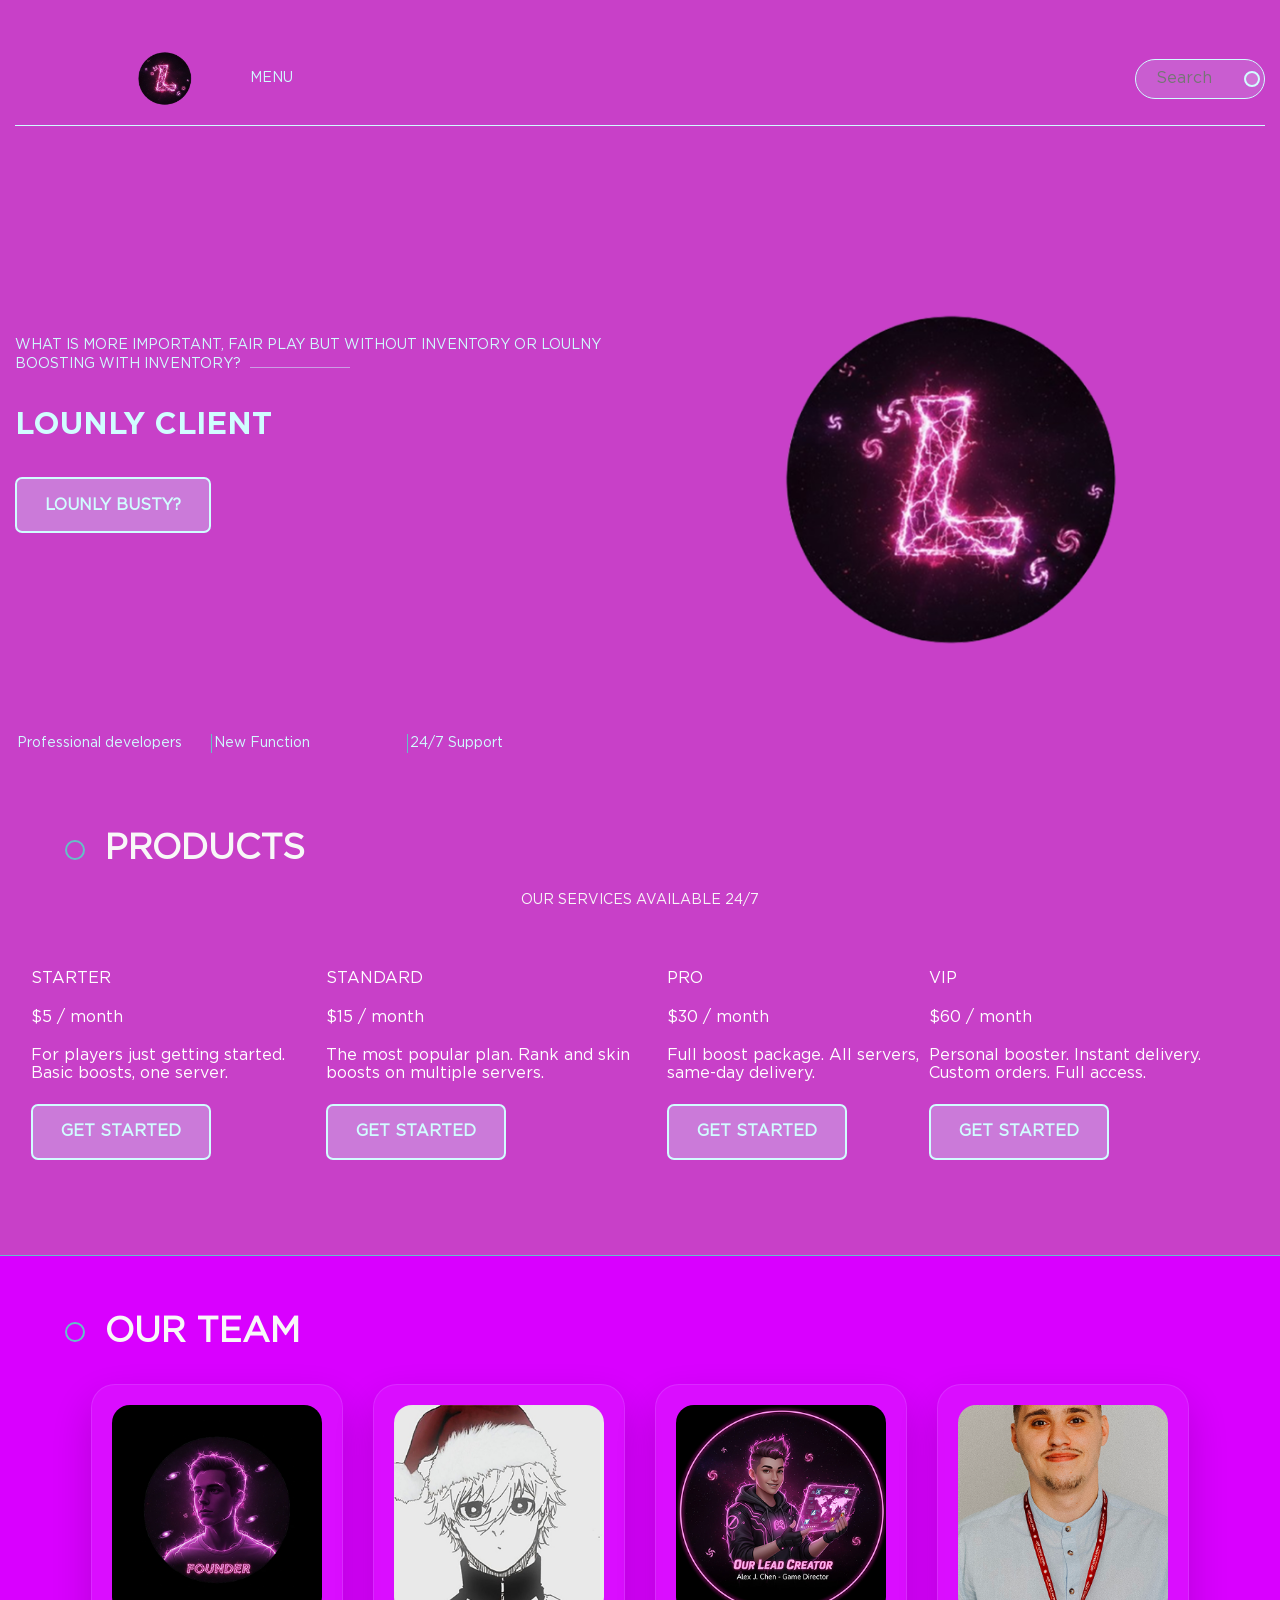
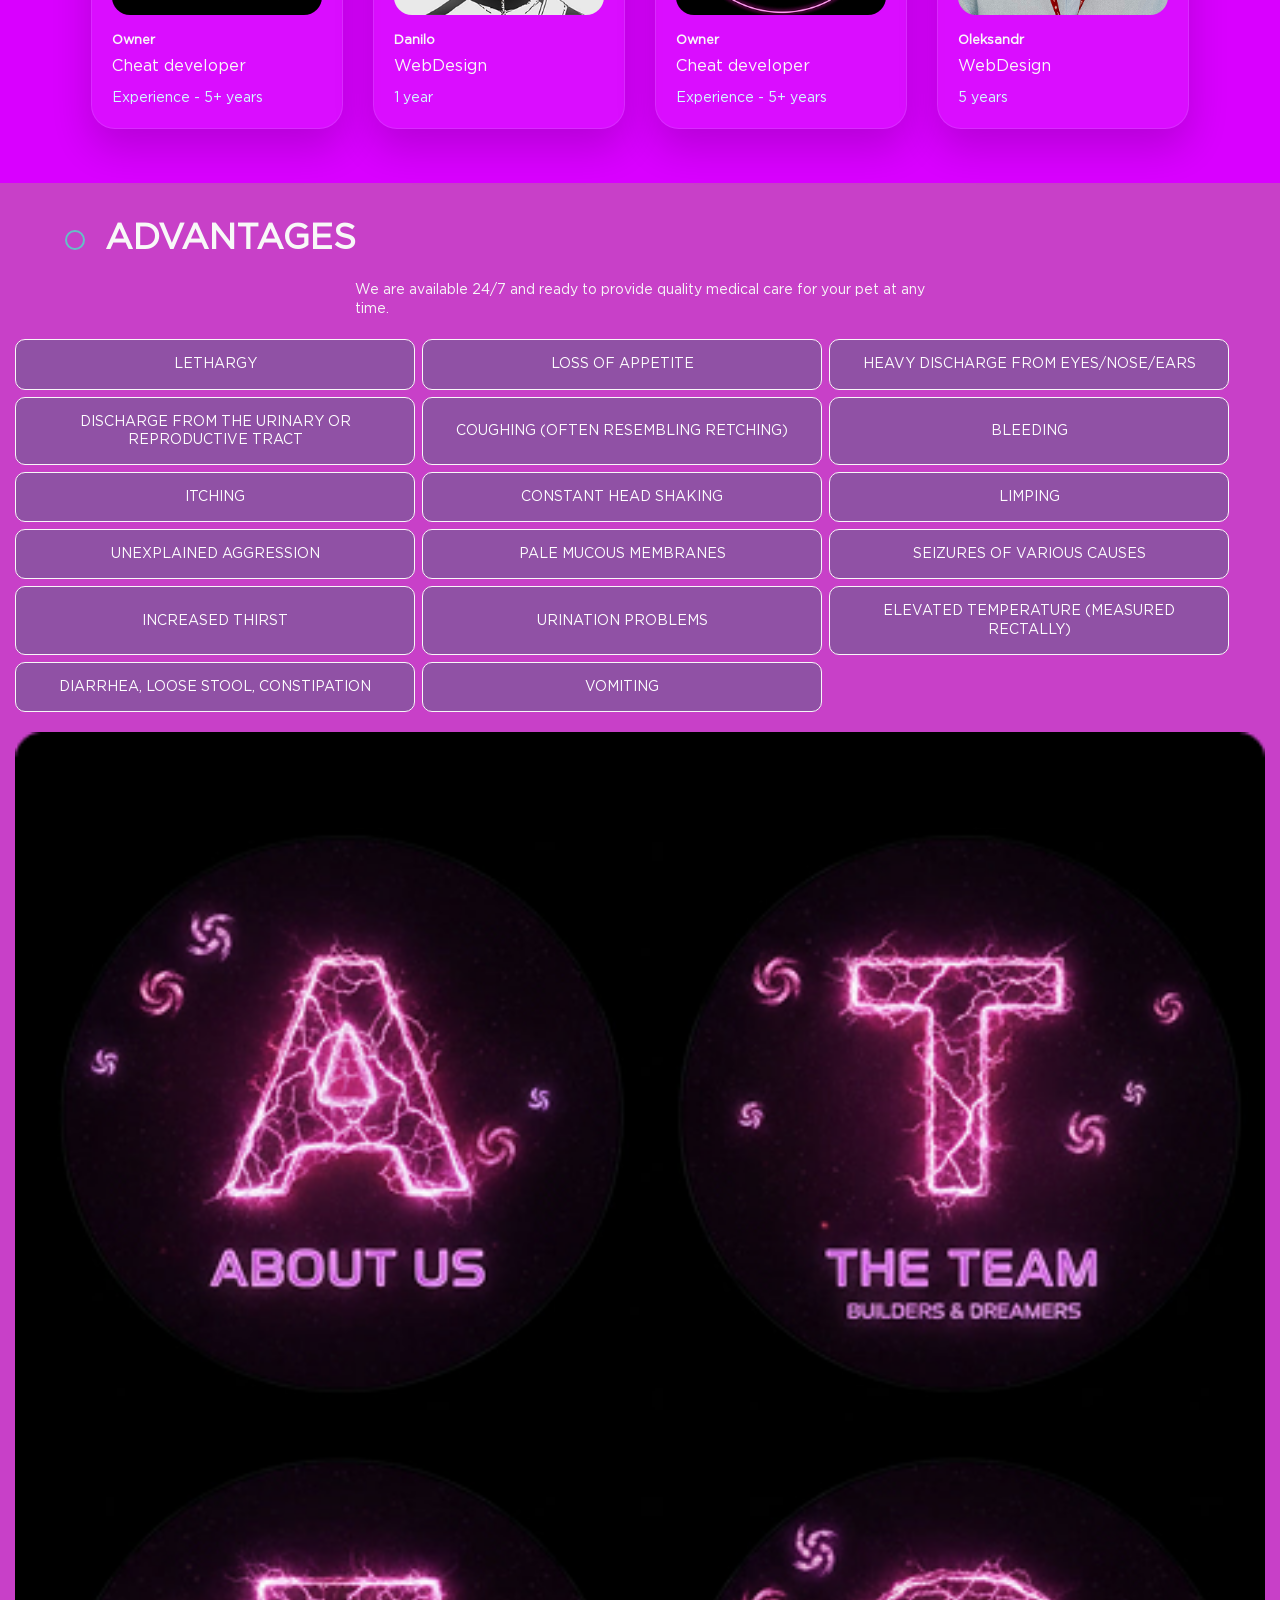
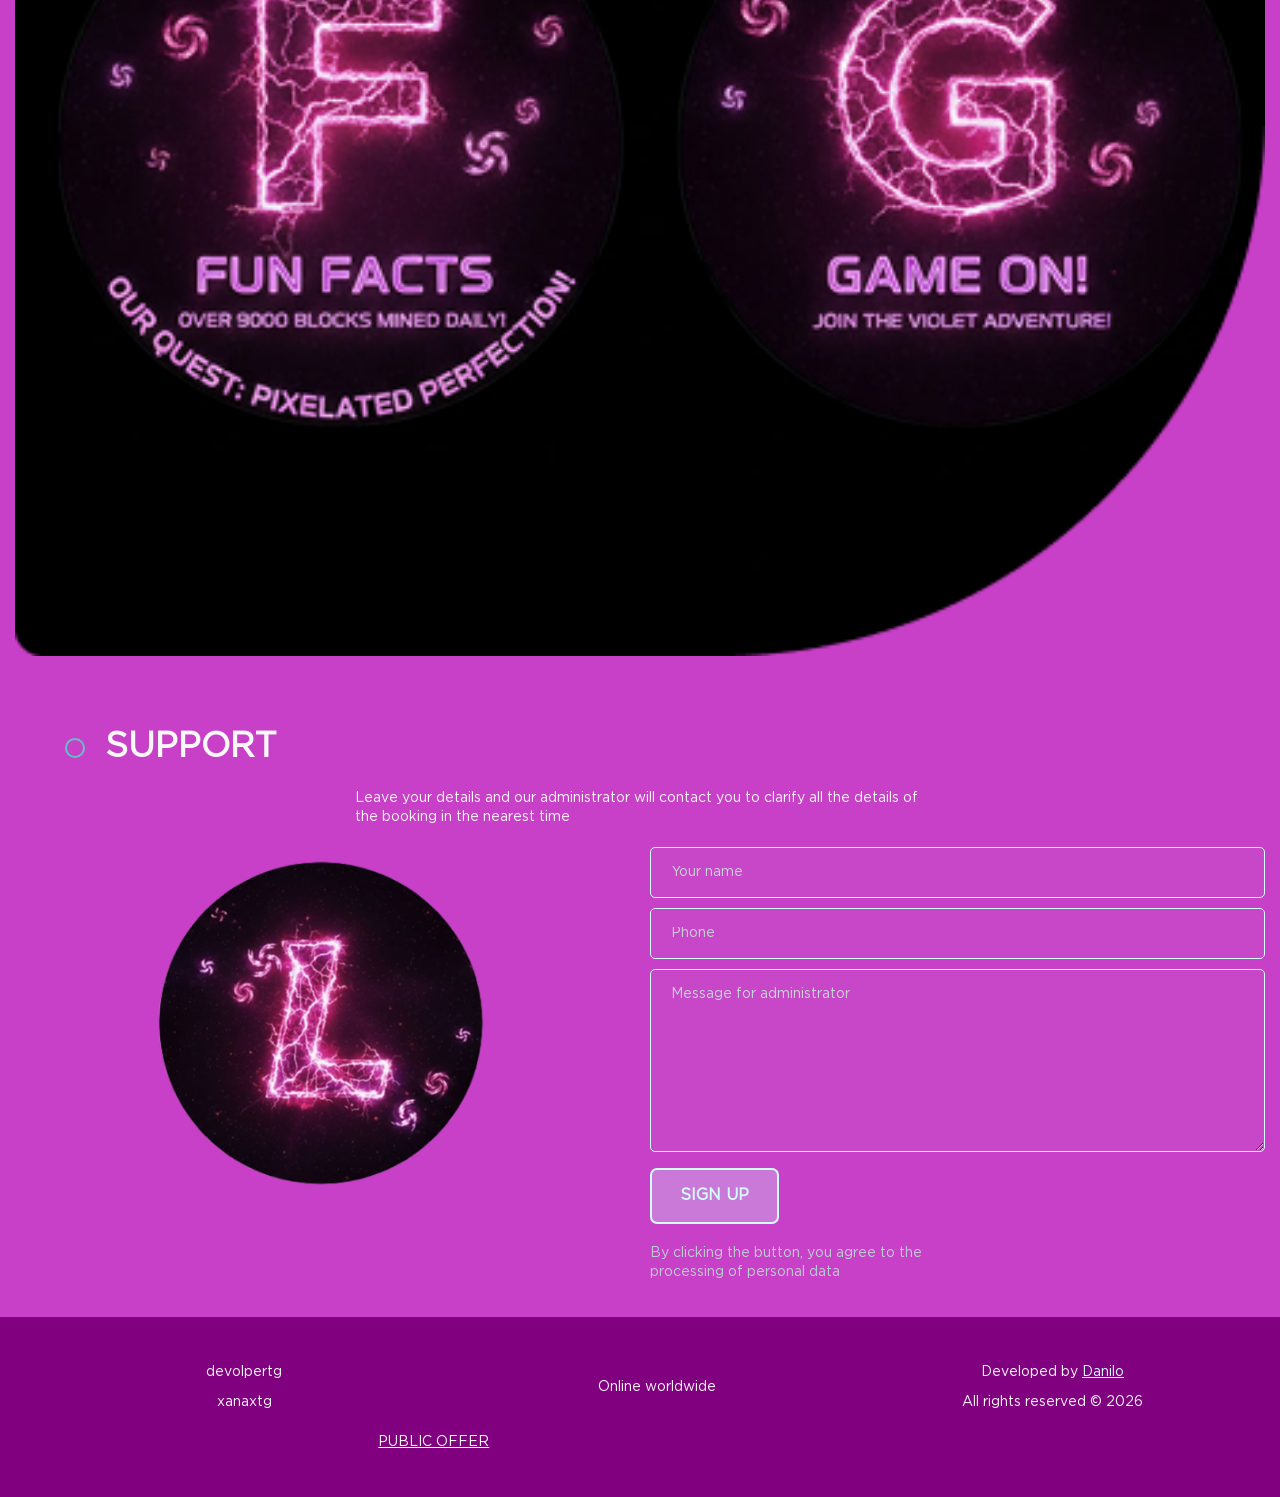
==== index.html @ d9967372 "fix: update navigation links to point to the correct sections on the homepage" ====
<!DOCTYPE html>
<html lang="en">
  <head>
    <meta charset="UTF-8" />
    <meta name="viewport" content="width=device-width, initial-scale=1.0" />
    <meta name="description" content="When your pet's health matters more than anything else" />
    <meta name="keywords" content="" />
    <link rel="shortcut icon" href="img/favicons/favicon.svg" type="image/svg+xml" />
    <link rel="shortcut icon" href="img/favicons/favicon.webp" type="image/webp" />
    <link rel="shortcut icon" href="img/favicons/favicon.png" type="image/x-icon" />
    <link rel="stylesheet" href="css/libs.min.css" />
    <link rel="stylesheet" href="css/style.css" />
    <link rel="stylesheet" type="text/css" href="//cdn.jsdelivr.net/npm/slick-carousel@1.8.1/slick/slick.css" />
    <title>VoLYAVET Veterinary Clinic</title>
    <link rel="stylesheet" href="css/clear.css" />
  </head>

  <body id="body">
    <main class="main">
      <section class="mainSection">
        <header class="header">
          <div class="header__row">
            <div class="header__col">
              <img src="img/logo.png" alt="" class="header__logo" />
              <div class="dropdown">
                <button class="dropbtn">
                  Menu
                  <img src="img/dropdown.svg" alt="" class="dropbtn-icon" />
                </button>
                <div class="dropdown-content">
                  <a href="index.html#products">Products</a>
                  <a href="about.html">About Us</a>
                 
                  <a href="index.html#team">Our Team</a>
                  <a href="index.html#feedback">Reviews</a>
                 
                </div>
              </div>
            </div>
            <div class="header__col">
              <nav class="nav">
                <a href="index.html#products" class="navLink">Products</a
                ><a href="about.html" class="navLink">About Us</a
                ><a href="index.html#team" class="navLink">Our Team</a
                ><a href="index.html#feedback" class="navLink">Reviews</a
                >
              </nav>
            </div>
            <div class="header__col">
              <div class="header__search">
                <input type="text" class="header__input" placeholder="Search" />
                <img src="img/search.svg" alt="" class="header__searchIcon" />
              </div>
            </div>
          </div>
        </header>

        <div class="mainSection__lineBlock mainSection__lineBlock-mobile">
          <img src="img/telegram.svg" alt="" class="icon" />
          <img src="img/viber.svg" alt="" class="icon" />
        </div>
        <div class="container mainSection__container">
          <div class="mainSection__lineBlock mainSection__lineBlock-desctop">
            <img src="img/telegram.svg" alt="" class="icon" />
            <img src="img/viber.svg" alt="" class="icon" />
          </div>
          <div class="mainSection__left">
            <p class="text text-xs">
             What is more important, fair play but without inventory or Loulny boosting with inventory?
              <img src="img/mainLineForText.png" alt="" class="mainLineForText" />
            </p>
            <h2 class="title title-xl">
             Lounly Client  
            </h2>
            <button class="button" onclick="window.location.href='#feedback'">Lounly Busty?</button>
            <div class="textGroup">
              <div class="text"> Professional developers</div>
              <div class="text">New Function</div>
              <div class="text">24/7 Support</div>
            </div>
          </div>
          <div class="mainSection__right">
             <img src="img/gemini-2.5-flash-image_зроби_лучшу_картинку-0 1.png" alt="" class="image image-bl mainSection__img" />
            <img src="img/gemini-2.5-flash-image_зроби_лучшу_картинку-0 1.png" alt="" class="image image-bl mainSection__imgTablet" />
            <img src="img/gemini-2.5-flash-image_зроби_лучшу_картинку-0 1.png" alt="" class="image image-bl mainSection__imgMobile" />
          </div>
        </div>
      </section>

      <section class="servicesSection" id="products">
        <div class="container">
          <h3 class="title title-withDot">Products</h3>
          <p class="text">
            OUR SERVICES AVAILABLE 24/7
          </p>

          <div class="servicesSection__cards">

            <div class="servicesSection__card">
              <p class="servicesSection__cardBadge">STARTER</p>
              <p class="servicesSection__cardPrice">$5 <span>/ month</span></p>
              <p class="servicesSection__cardDesc">For players just getting started. Basic boosts, one server.</p>
            
              <a href="#feedback" class="button">Get Started</a>
            </div>

            <div class="servicesSection__card">
              <p class="servicesSection__cardBadge">STANDARD</p>
              <p class="servicesSection__cardPrice">$15 <span>/ month</span></p>
              <p class="servicesSection__cardDesc">The most popular plan. Rank and skin boosts on multiple servers.</p>
          
              <a href="#feedback" class="button">Get Started</a>
            </div>

            <div class="servicesSection__card">
              <p class="servicesSection__cardBadge">PRO</p>
              <p class="servicesSection__cardPrice">$30 <span>/ month</span></p>
              <p class="servicesSection__cardDesc">Full boost package. All servers, same-day delivery.</p>
           
              <a href="#feedback" class="button">Get Started</a>
            </div>

            <div class="servicesSection__card">
              <p class="servicesSection__cardBadge">VIP</p>
              <p class="servicesSection__cardPrice">$60 <span>/ month</span></p>
              <p class="servicesSection__cardDesc">Personal booster. Instant delivery. Custom orders. Full access.</p>
             
              <a href="#feedback" class="button">Get Started</a>
            </div>

          </div>

        </div>
      </section>

      <section class="teamSection" id="team">
        <div class="container">
          <h3 class="title title-withDot">Our Team</h3>
          <div class="team-container"></div>
        </div>
      </section>

      <section class="whenSection">
        <div class="container">
          <h3 class="title title-withDot">Advantages</h3>
          <p class="text">
            We are available 24/7 and ready to provide quality medical care
            for your pet at any time.
          </p>
          <div class="whenSection__row">
            <div class="whenSection__left">
              <img src="img/adv.png" alt="" class="image image-br " />
            </div>
            <div class="whenSection__right">
              <div class="whenSection__item">Lethargy</div>
              <div class="whenSection__item">Loss of appetite</div>
              <div class="whenSection__item">Heavy discharge from eyes/nose/ears</div>
              <div class="whenSection__item">Discharge from the urinary or reproductive tract</div>
              <div class="whenSection__item">Coughing (often resembling retching)</div>
              <div class="whenSection__item">Bleeding</div>
              <div class="whenSection__item">Itching</div>
              <div class="whenSection__item">Constant head shaking</div>
              <div class="whenSection__item">Limping</div>
              <div class="whenSection__item">Unexplained aggression</div>
              <div class="whenSection__item">Pale mucous membranes</div>
              <div class="whenSection__item">Seizures of various causes</div>
              <div class="whenSection__item">Increased thirst</div>
              <div class="whenSection__item">Urination problems</div>
              <div class="whenSection__item">Elevated temperature (measured rectally)</div>
              <div class="whenSection__item">Diarrhea, loose stool, constipation</div>
              <div class="whenSection__item">Vomiting</div>
              <button class="button whenSection__allButton">view all symptoms</button>
              <div class="fullWidth">
                <a href="index.html#feedback" class="button whenSection__linkButton">
                  Book an Appointment
                </a>
              </div>
            </div>
          </div>
        </div>
      </section>

    <section class="feedbacksection" id="feedback">
        <div class="container">
          <h3 class="title title-withDot">Support</h3>
          <p class="text feedbacksection__text">
            Leave your details and our administrator will contact you to
            clarify all the details of the booking in the nearest time
          </p>
          <div class="feedbacksection__row">
            <div class="feedbacksection__left">
              <img src="img/gemini-2.5-flash-image_зроби_лучшу_картинку-0 1.png" alt="" class="image image-br" />
            </div>
            <div class="feedbacksection__right">
              <form class="feedbacksection__form" action="#">
                <input type="text" class="input" placeholder="Your name" />
                <input type="tel" class="input" placeholder="Phone" />
                <textarea
                  name="message"
                  id=""
                  cols="25"
                  rows="8"
                  class="input"
                  placeholder="Message for administrator"
                ></textarea>
                <button class="button" type="submit">Sign up</button>
              </form>
              <div class="text">
                By clicking the button, you agree to the processing of personal data
              </div>
            </div>
          </div>
        </div>
      </section>
    </main>

  <footer class="footer">
      <div class="container">
        <div class="footer__row">
          <div class="footer__col">
            <a href="https://t.me/caylissyt" class="link footer__link">
              <img src="img/telIcon.svg" alt="" class="footer__icon" />
              devolpertg
            </a>
            <a href="https://t.me/danyazzzz0" class="link footer__link">
              <img src="img/mailIcon.svg" alt="" class="footer__icon" />
              xanaxtg
            </a>
          </div>
          <div class="footer__col">
            <a href="#" class="link footer__link">
              <img src="img/locationIcon.svg" alt="" class="footer__icon" />
              Online worldwide
            </a>
          </div>
          <div class="footer__col footer__colRights-desctop">
            <p class="text">Developed by <a href="#" class="footer__devLink">Danilo</a></p>
            <p class="text">All rights reserved © 2026</p>
          </div>
          <div class="footer__col footer__colOfferta">
            <a href="offerta.html" class="link">Public Offer</a>
          </div>
          <div class="footer__col footer__colArrow">
            <div class="footer__socLinks">
              <a href="#"><img src="img/telegram.svg" alt="" class="icon" /></a>
              <a href="#"><img src="img/viber.svg" alt="" class="icon" /></a>
            </div>
            <a href="#body" class="footer__arrowTop">
              <img src="img/arrowtop.svg" alt="" class="icon" />
            </a>
          </div>
          <div class="footer__col footer__colRights-mobile">
            <p class="text">Developed by <a href="#" class="footer__devLink">Danilo</a></p>
            <p class="text">All rights reserved © 2026</p>
          </div>
        </div>
      </div>
    </footer>

    <script src="js/libs.min.js"></script>
    <script
      src="https://code.jquery.com/jquery-3.6.0.min.js"
      integrity="sha256-/xUj+3OJU5yExlq6GSYGSHk7tPXikynS7ogEvDej/m4="
      crossorigin="anonymous"
    ></script>
    <script
      type="text/javascript"
      src="//cdn.jsdelivr.net/npm/slick-carousel@1.8.1/slick/slick.min.js"
    ></script>
    <script src="js/main.min.js"></script>
    <script src="js/teamRender.js"></script>
    <script src="js/feedbackSubmit.js"></script>

  </body>
</html>
---- css/clear.css ----
.mainSection__right {
    padding: 100px 0;
}

    .footer, .feedbacksection , .servicesSection, body, .teamSection{
            background: #c840c8;
    }
    .footer{ background: purple !important;}
    

    .teamSection{
        background: #D900FF;
    }
    .team-container{
        display: flex;
        flex-wrap: wrap;
        gap: 30px;
        justify-content: center;
    }

    .slider__item{
        display: flex;
        flex-direction: column;
        width: 22%;
        box-sizing: border-box;
    }

    .header__logo{
        width: 100px;
        margin-left: 100px;
    }

    .servicesSection__cards{
        padding: 40px 16px;
        display: flex;
    }

    .servicesSection__card{
        display: flex;
        flex-direction: column;
        gap: 20px;
        color: white;
    }
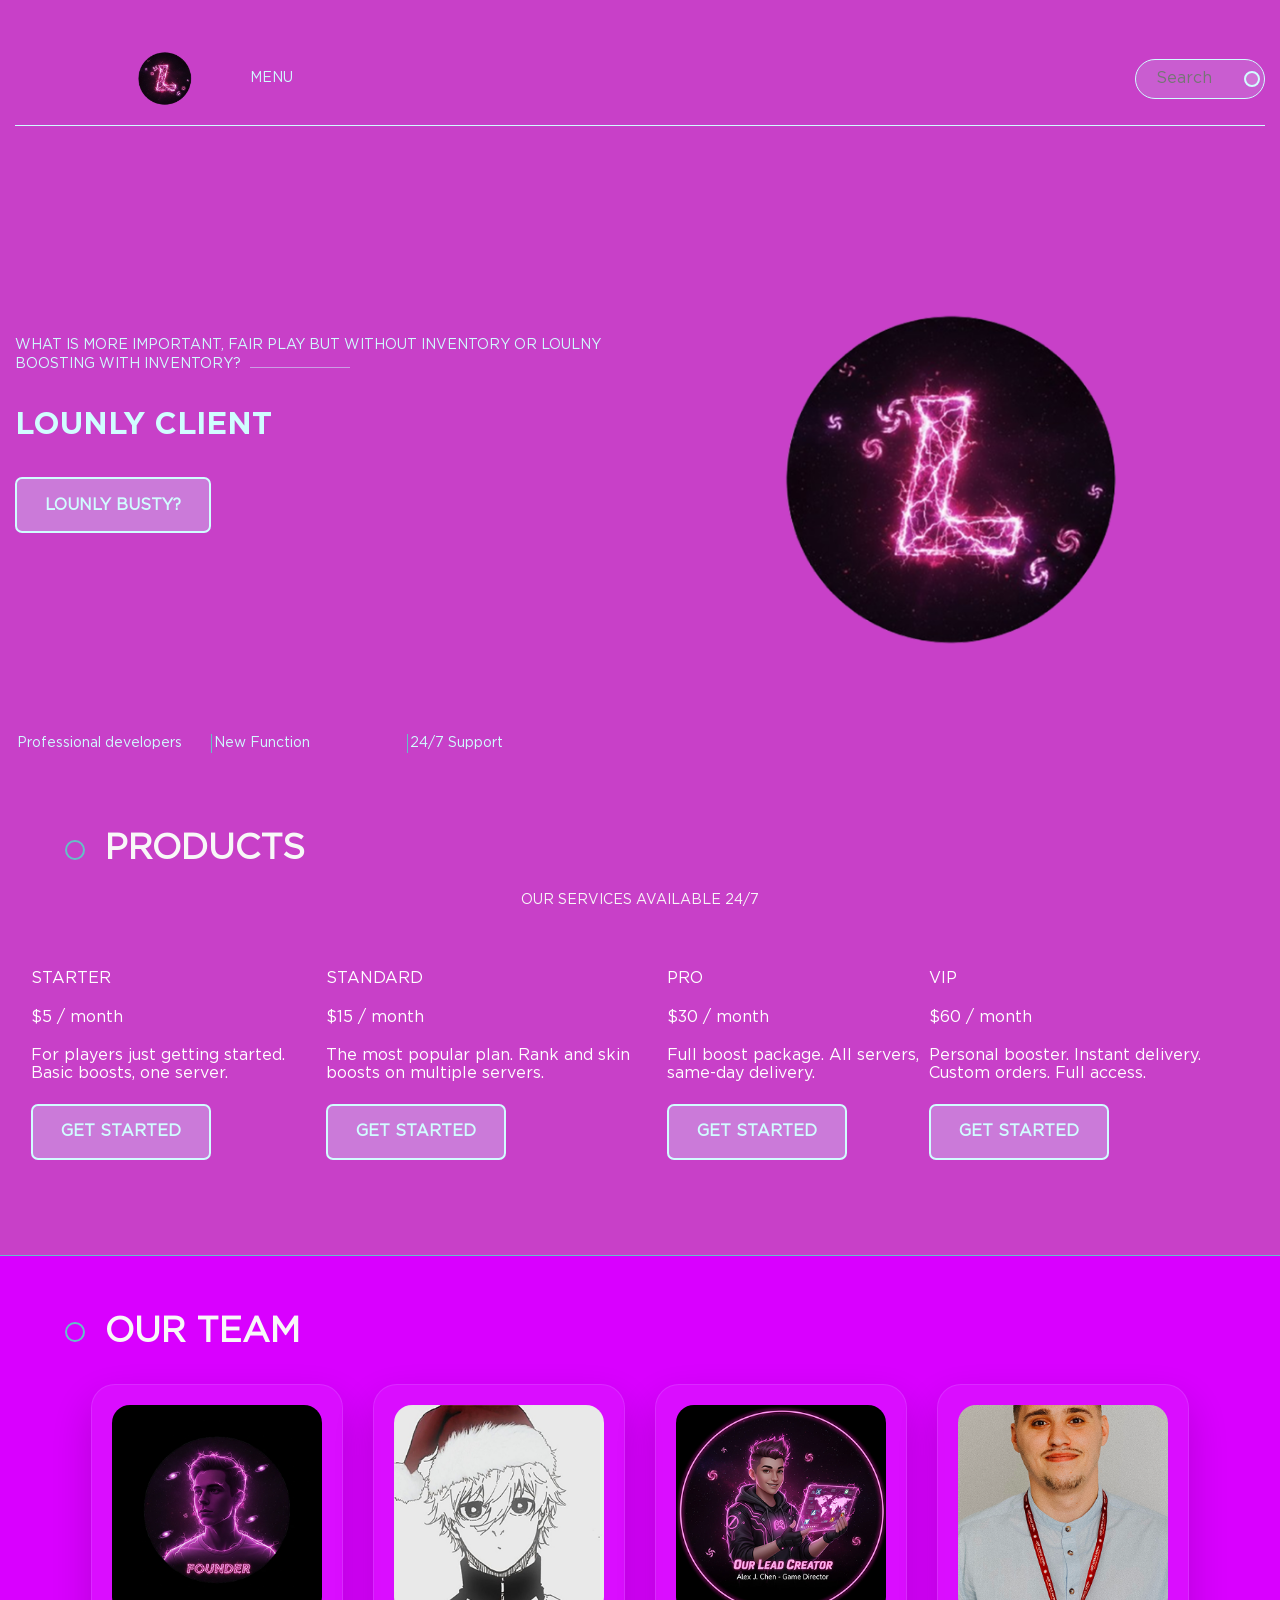
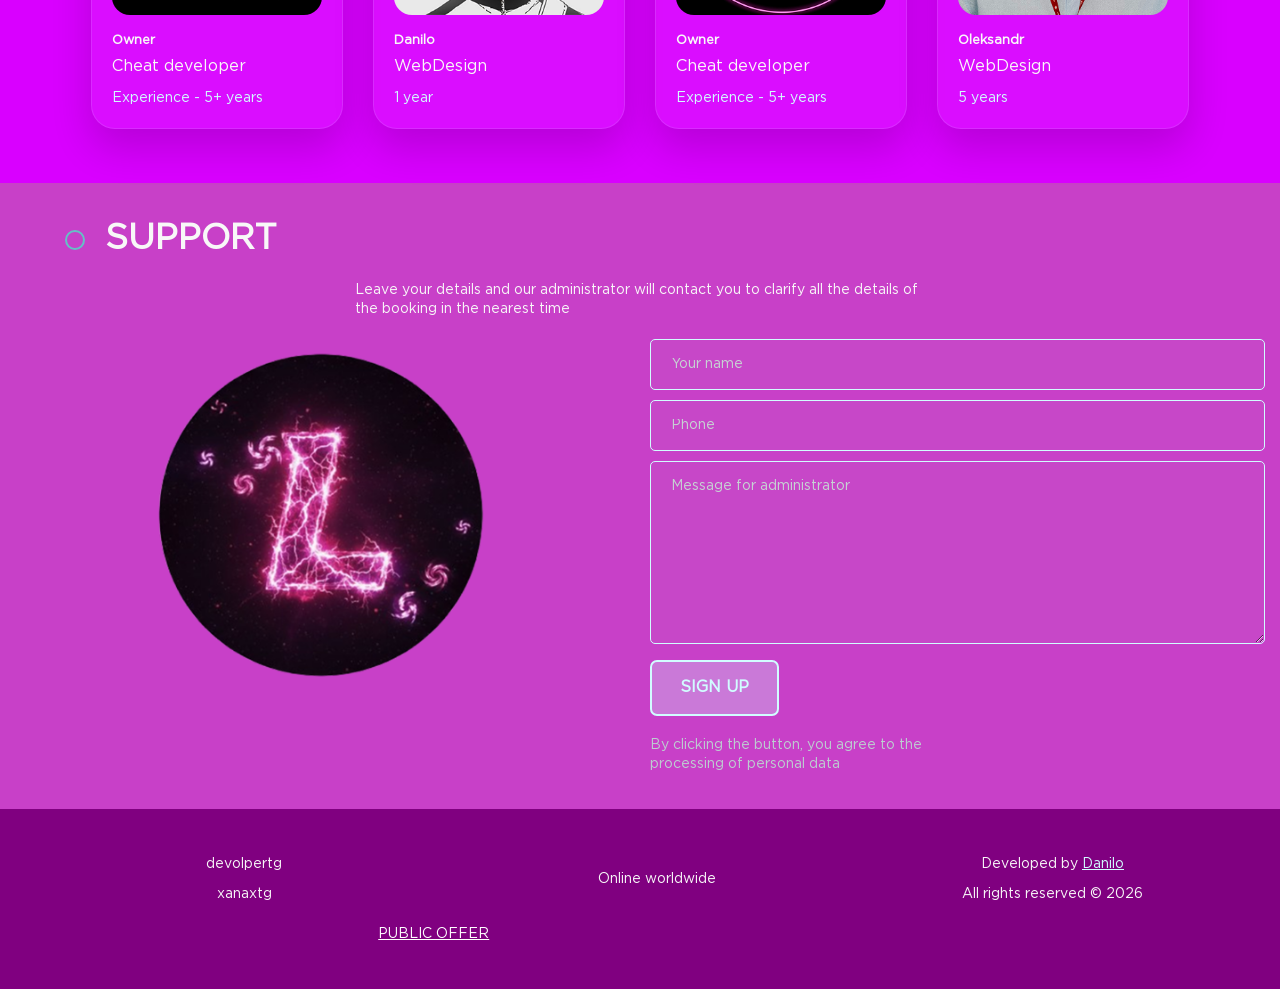
==== commit dba88da0: "refactor: streamline about section content and enhance feedback form accessibility" ====
--- a/index.html
+++ b/index.html
@@ -140,46 +140,7 @@
         </div>
       </section>
 
-      <section class="whenSection">
-        <div class="container">
-          <h3 class="title title-withDot">Advantages</h3>
-          <p class="text">
-            We are available 24/7 and ready to provide quality medical care
-            for your pet at any time.
-          </p>
-          <div class="whenSection__row">
-            <div class="whenSection__left">
-              <img src="img/adv.png" alt="" class="image image-br " />
-            </div>
-            <div class="whenSection__right">
-              <div class="whenSection__item">Lethargy</div>
-              <div class="whenSection__item">Loss of appetite</div>
-              <div class="whenSection__item">Heavy discharge from eyes/nose/ears</div>
-              <div class="whenSection__item">Discharge from the urinary or reproductive tract</div>
-              <div class="whenSection__item">Coughing (often resembling retching)</div>
-              <div class="whenSection__item">Bleeding</div>
-              <div class="whenSection__item">Itching</div>
-              <div class="whenSection__item">Constant head shaking</div>
-              <div class="whenSection__item">Limping</div>
-              <div class="whenSection__item">Unexplained aggression</div>
-              <div class="whenSection__item">Pale mucous membranes</div>
-              <div class="whenSection__item">Seizures of various causes</div>
-              <div class="whenSection__item">Increased thirst</div>
-              <div class="whenSection__item">Urination problems</div>
-              <div class="whenSection__item">Elevated temperature (measured rectally)</div>
-              <div class="whenSection__item">Diarrhea, loose stool, constipation</div>
-              <div class="whenSection__item">Vomiting</div>
-              <button class="button whenSection__allButton">view all symptoms</button>
-              <div class="fullWidth">
-                <a href="index.html#feedback" class="button whenSection__linkButton">
-                  Book an Appointment
-                </a>
-              </div>
-            </div>
-          </div>
-        </div>
-      </section>
-
+      
     <section class="feedbacksection" id="feedback">
         <div class="container">
           <h3 class="title title-withDot">Support</h3>
@@ -193,8 +154,8 @@
             </div>
             <div class="feedbacksection__right">
               <form class="feedbacksection__form" action="#">
-                <input type="text" class="input" placeholder="Your name" />
-                <input type="tel" class="input" placeholder="Phone" />
+                <input type="text" name="name" class="input" placeholder="Your name" />
+                <input type="tel" name="phone" class="input" placeholder="Phone" />
                 <textarea
                   name="message"
                   id=""
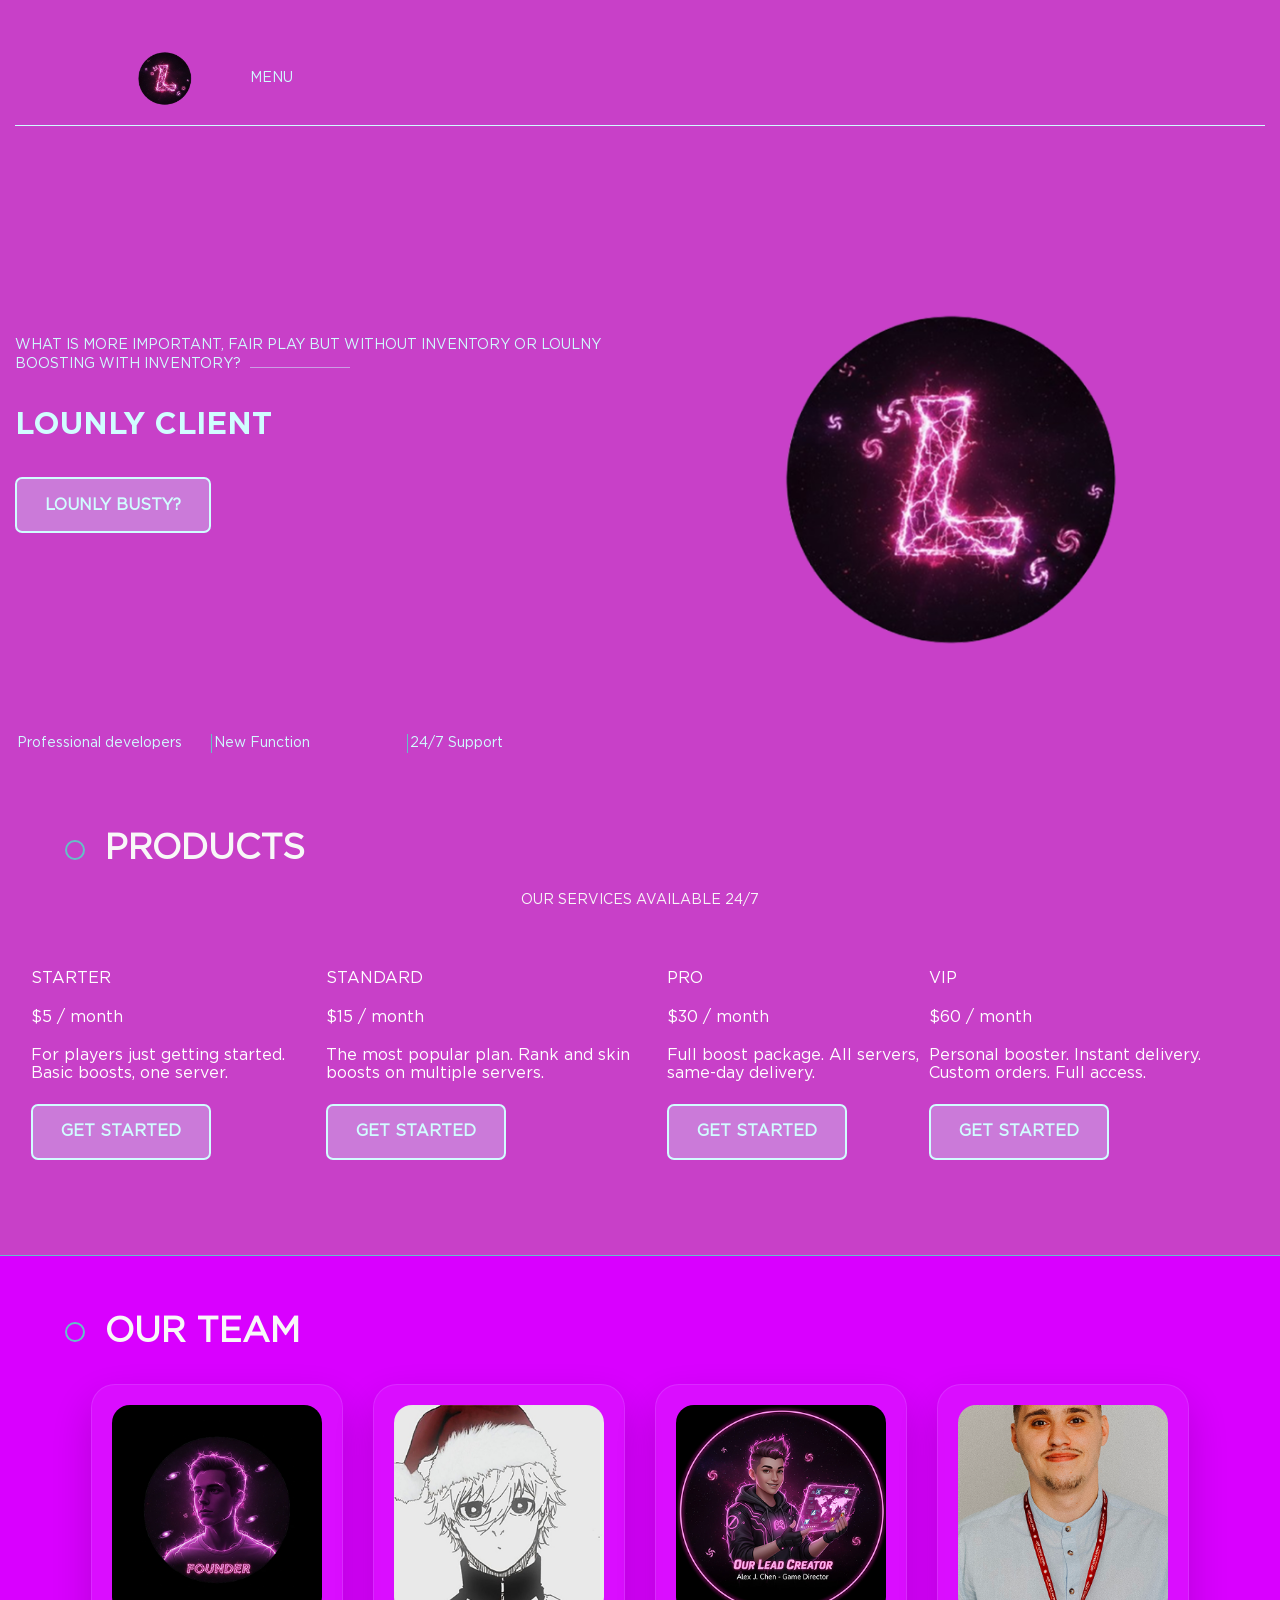
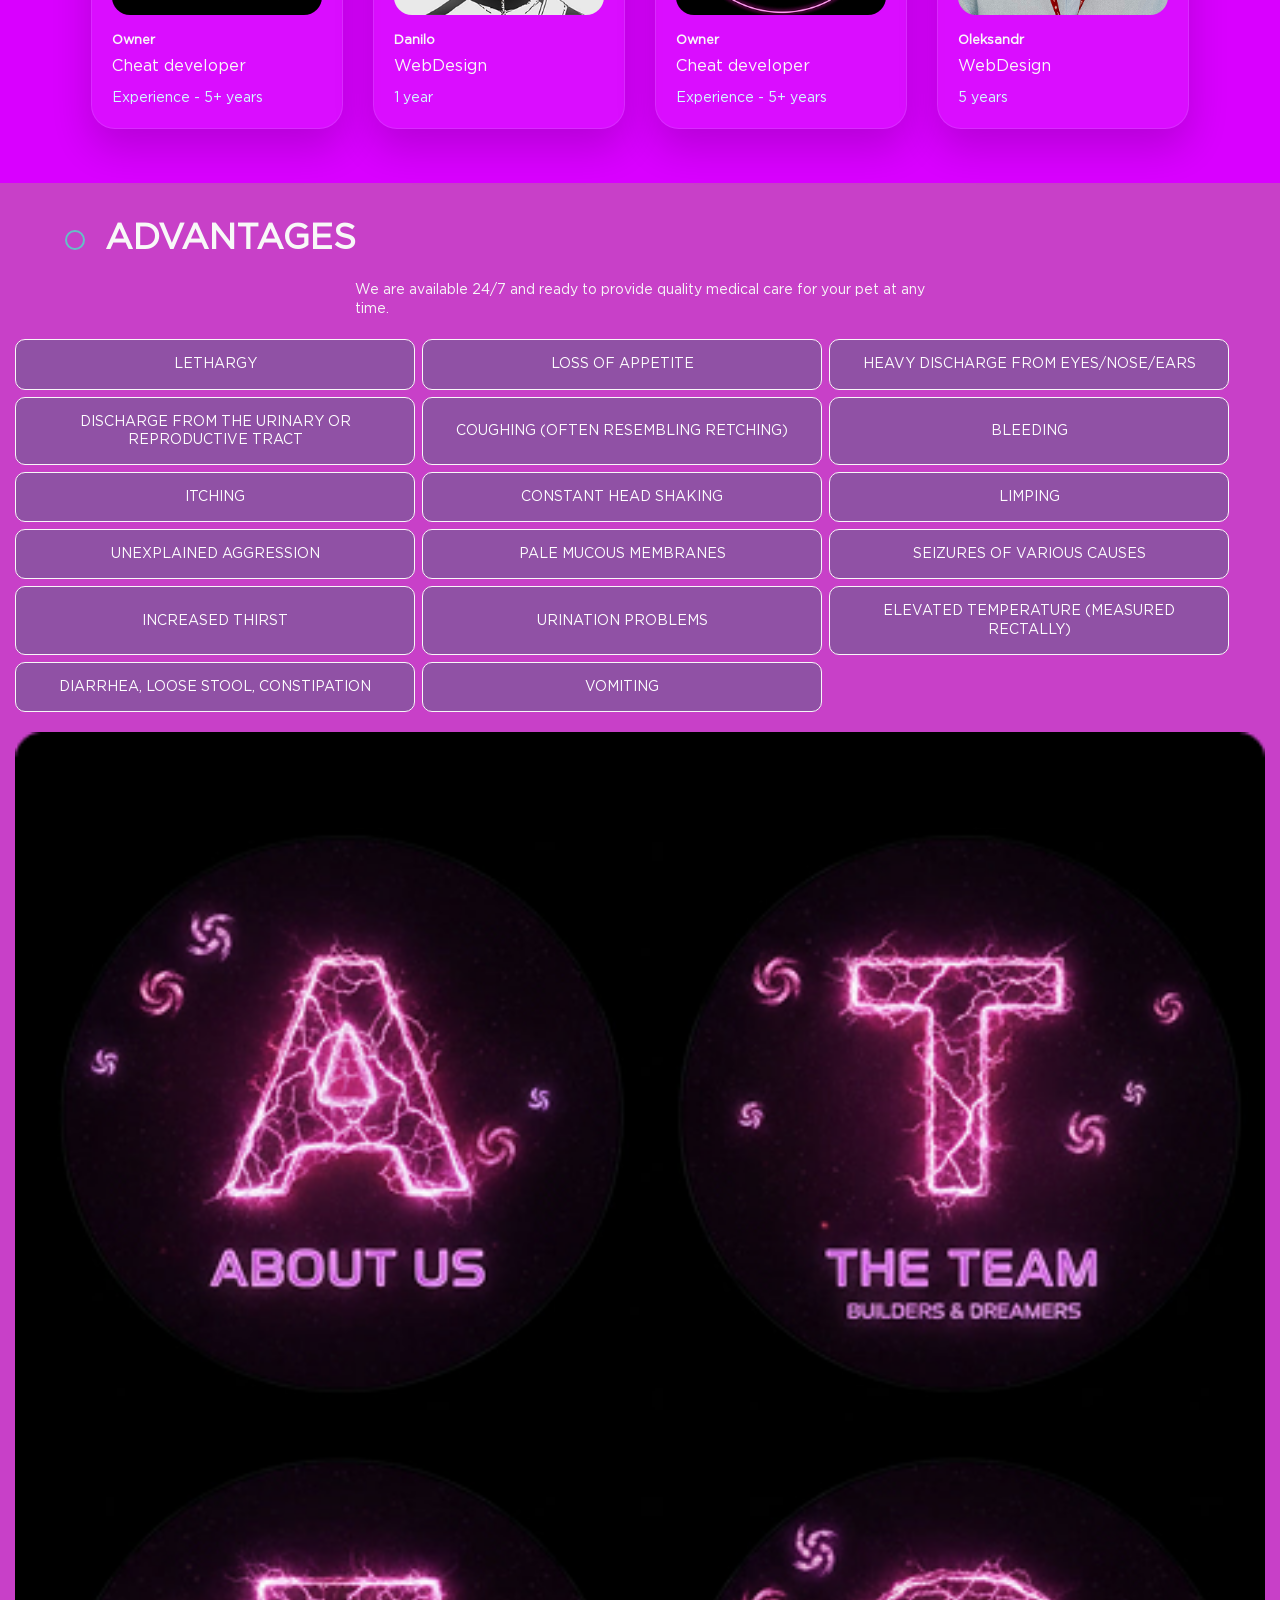
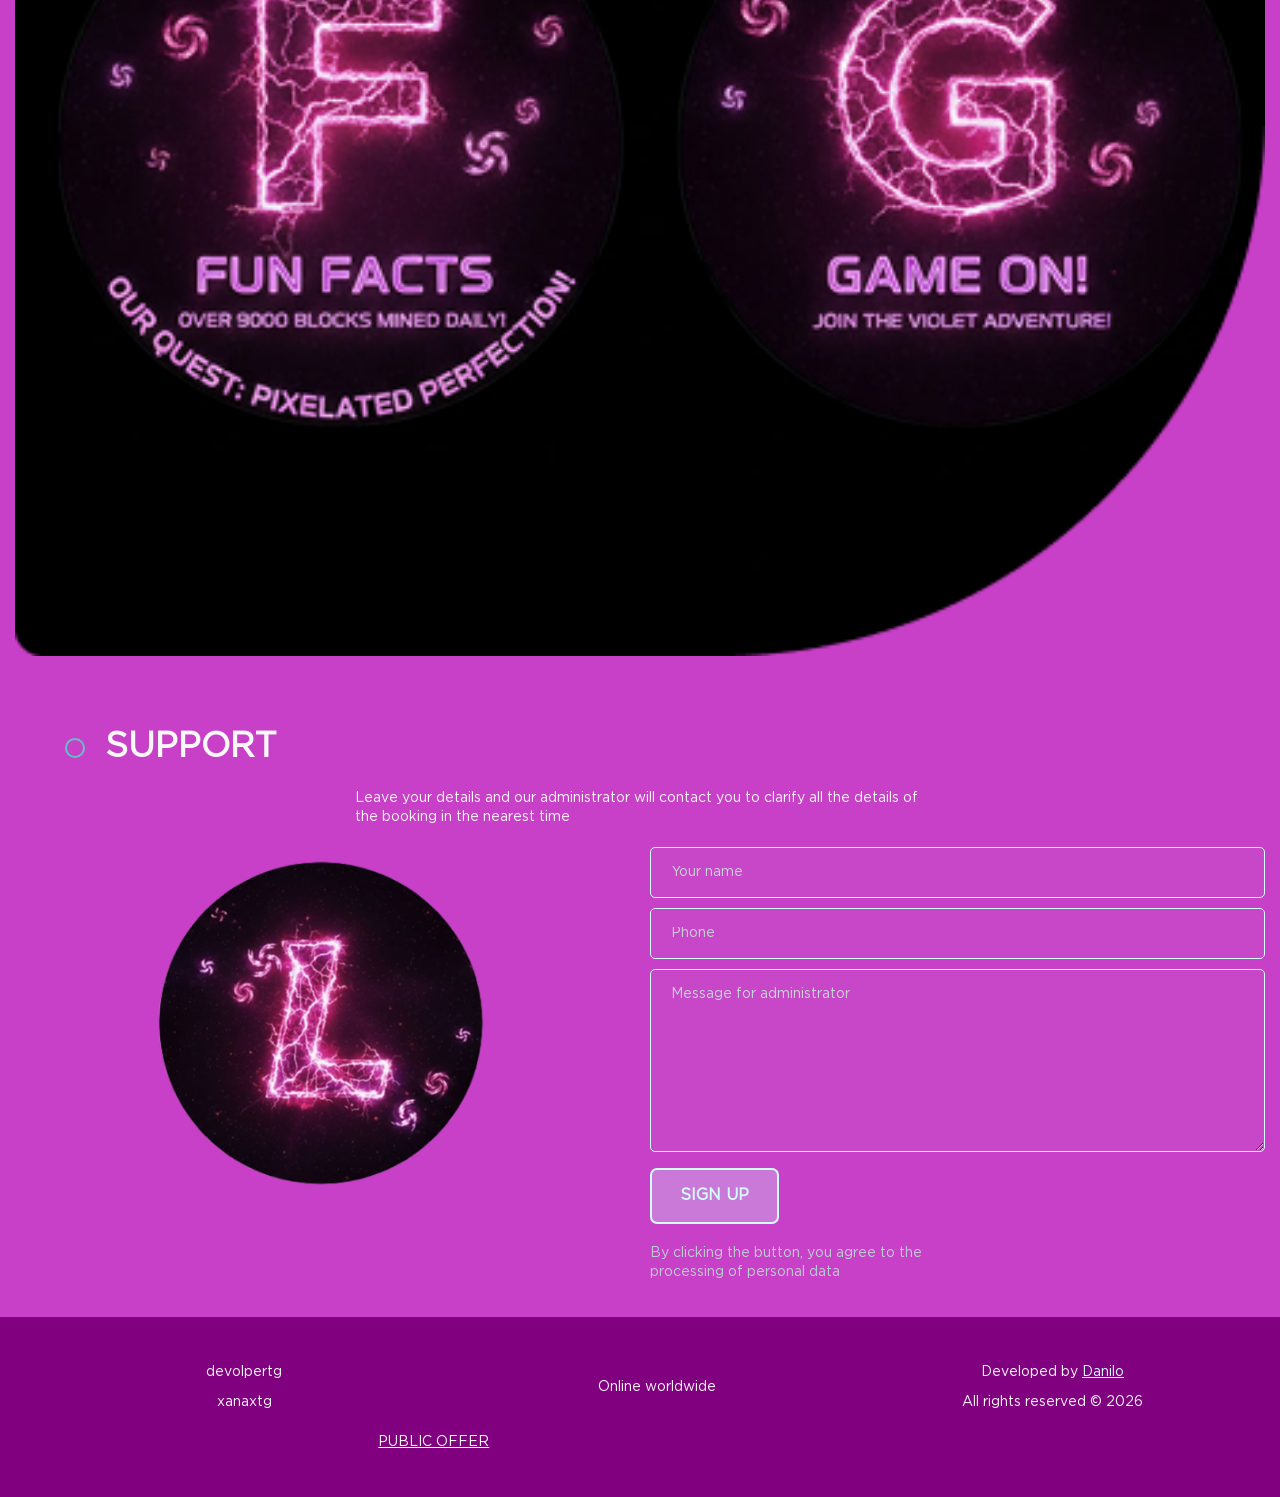
==== commit 98761e60: "fix: hotfix mobile" ====
--- a/index.html
+++ b/index.html
@@ -1,16 +1,35 @@
-<!DOCTYPE html>
+<!doctype html>
 <html lang="en">
   <head>
     <meta charset="UTF-8" />
     <meta name="viewport" content="width=device-width, initial-scale=1.0" />
-    <meta name="description" content="When your pet's health matters more than anything else" />
+    <meta
+      name="description"
+      content="When your pet's health matters more than anything else"
+    />
     <meta name="keywords" content="" />
-    <link rel="shortcut icon" href="img/favicons/favicon.svg" type="image/svg+xml" />
-    <link rel="shortcut icon" href="img/favicons/favicon.webp" type="image/webp" />
-    <link rel="shortcut icon" href="img/favicons/favicon.png" type="image/x-icon" />
+    <link
+      rel="shortcut icon"
+      href="img/favicons/favicon.svg"
+      type="image/svg+xml"
+    />
+    <link
+      rel="shortcut icon"
+      href="img/favicons/favicon.webp"
+      type="image/webp"
+    />
+    <link
+      rel="shortcut icon"
+      href="img/favicons/favicon.png"
+      type="image/x-icon"
+    />
     <link rel="stylesheet" href="css/libs.min.css" />
     <link rel="stylesheet" href="css/style.css" />
-    <link rel="stylesheet" type="text/css" href="//cdn.jsdelivr.net/npm/slick-carousel@1.8.1/slick/slick.css" />
+    <link
+      rel="stylesheet"
+      type="text/css"
+      href="//cdn.jsdelivr.net/npm/slick-carousel@1.8.1/slick/slick.css"
+    />
     <title>VoLYAVET Veterinary Clinic</title>
     <link rel="stylesheet" href="css/clear.css" />
   </head>
@@ -28,30 +47,23 @@
                   <img src="img/dropdown.svg" alt="" class="dropbtn-icon" />
                 </button>
                 <div class="dropdown-content">
-                  <a href="index.html#products">Products</a>
+                  <a href="about.html#products">Products</a>
                   <a href="about.html">About Us</a>
-                 
+
                   <a href="index.html#team">Our Team</a>
                   <a href="index.html#feedback">Reviews</a>
-                 
                 </div>
               </div>
             </div>
             <div class="header__col">
               <nav class="nav">
-                <a href="index.html#products" class="navLink">Products</a
+                <a href="about.html#products" class="navLink">Products</a
                 ><a href="about.html" class="navLink">About Us</a
                 ><a href="index.html#team" class="navLink">Our Team</a
-                ><a href="index.html#feedback" class="navLink">Reviews</a
-                >
+                ><a href="index.html#feedback" class="navLink">Reviews</a>
               </nav>
             </div>
-            <div class="header__col">
-              <div class="header__search">
-                <input type="text" class="header__input" placeholder="Search" />
-                <img src="img/search.svg" alt="" class="header__searchIcon" />
-              </div>
-            </div>
+            <div class="header__col d-none d-lg-block"></div>
           </div>
         </header>
 
@@ -66,23 +78,40 @@
           </div>
           <div class="mainSection__left">
             <p class="text text-xs">
-             What is more important, fair play but without inventory or Loulny boosting with inventory?
-              <img src="img/mainLineForText.png" alt="" class="mainLineForText" />
+              What is more important, fair play but without inventory or Loulny
+              boosting with inventory?
+              <img
+                src="img/mainLineForText.png"
+                alt=""
+                class="mainLineForText"
+              />
             </p>
-            <h2 class="title title-xl">
-             Lounly Client  
-            </h2>
-            <button class="button" onclick="window.location.href='#feedback'">Lounly Busty?</button>
+            <h2 class="title title-xl">Lounly Client</h2>
+            <button class="button" onclick="window.location.href = '#feedback'">
+              Lounly Busty?
+            </button>
             <div class="textGroup">
-              <div class="text"> Professional developers</div>
+              <div class="text">Professional developers</div>
               <div class="text">New Function</div>
               <div class="text">24/7 Support</div>
             </div>
           </div>
           <div class="mainSection__right">
-             <img src="img/gemini-2.5-flash-image_зроби_лучшу_картинку-0 1.png" alt="" class="image image-bl mainSection__img" />
-            <img src="img/gemini-2.5-flash-image_зроби_лучшу_картинку-0 1.png" alt="" class="image image-bl mainSection__imgTablet" />
-            <img src="img/gemini-2.5-flash-image_зроби_лучшу_картинку-0 1.png" alt="" class="image image-bl mainSection__imgMobile" />
+            <img
+              src="img/gemini-2.5-flash-image_зроби_лучшу_картинку-0 1.png"
+              alt=""
+              class="image image-bl mainSection__img"
+            />
+            <img
+              src="img/gemini-2.5-flash-image_зроби_лучшу_картинку-0 1.png"
+              alt=""
+              class="image image-bl mainSection__imgTablet"
+            />
+            <img
+              src="img/gemini-2.5-flash-image_зроби_лучшу_картинку-0 1.png"
+              alt=""
+              class="image image-bl mainSection__imgMobile"
+            />
           </div>
         </div>
       </section>
@@ -90,46 +119,49 @@
       <section class="servicesSection" id="products">
         <div class="container">
           <h3 class="title title-withDot">Products</h3>
-          <p class="text">
-            OUR SERVICES AVAILABLE 24/7
-          </p>
+          <p class="text">OUR SERVICES AVAILABLE 24/7</p>
 
           <div class="servicesSection__cards">
-
             <div class="servicesSection__card">
               <p class="servicesSection__cardBadge">STARTER</p>
               <p class="servicesSection__cardPrice">$5 <span>/ month</span></p>
-              <p class="servicesSection__cardDesc">For players just getting started. Basic boosts, one server.</p>
-            
+              <p class="servicesSection__cardDesc">
+                For players just getting started. Basic boosts, one server.
+              </p>
+
               <a href="#feedback" class="button">Get Started</a>
             </div>
 
             <div class="servicesSection__card">
               <p class="servicesSection__cardBadge">STANDARD</p>
               <p class="servicesSection__cardPrice">$15 <span>/ month</span></p>
-              <p class="servicesSection__cardDesc">The most popular plan. Rank and skin boosts on multiple servers.</p>
-          
+              <p class="servicesSection__cardDesc">
+                The most popular plan. Rank and skin boosts on multiple servers.
+              </p>
+
               <a href="#feedback" class="button">Get Started</a>
             </div>
 
             <div class="servicesSection__card">
               <p class="servicesSection__cardBadge">PRO</p>
               <p class="servicesSection__cardPrice">$30 <span>/ month</span></p>
-              <p class="servicesSection__cardDesc">Full boost package. All servers, same-day delivery.</p>
-           
+              <p class="servicesSection__cardDesc">
+                Full boost package. All servers, same-day delivery.
+              </p>
+
               <a href="#feedback" class="button">Get Started</a>
             </div>
 
             <div class="servicesSection__card">
               <p class="servicesSection__cardBadge">VIP</p>
               <p class="servicesSection__cardPrice">$60 <span>/ month</span></p>
-              <p class="servicesSection__cardDesc">Personal booster. Instant delivery. Custom orders. Full access.</p>
-             
+              <p class="servicesSection__cardDesc">
+                Personal booster. Instant delivery. Custom orders. Full access.
+              </p>
+
               <a href="#feedback" class="button">Get Started</a>
             </div>
-
-          </div>
-
+          </div>
         </div>
       </section>
 
@@ -140,22 +172,80 @@
         </div>
       </section>
 
-      
-    <section class="feedbacksection" id="feedback">
+      <section class="whenSection">
+        <div class="container">
+          <h3 class="title title-withDot">Advantages</h3>
+          <p class="text">
+            We are available 24/7 and ready to provide quality medical care for
+            your pet at any time.
+          </p>
+          <div class="whenSection__row">
+            <div class="whenSection__left">
+              <img src="img/adv.png" alt="" class="image image-br" />
+            </div>
+            <div class="whenSection__right">
+              <div class="whenSection__item">Lethargy</div>
+              <div class="whenSection__item">Loss of appetite</div>
+              <div class="whenSection__item">
+                Heavy discharge from eyes/nose/ears
+              </div>
+              <div class="whenSection__item">
+                Discharge from the urinary or reproductive tract
+              </div>
+              <div class="whenSection__item">
+                Coughing (often resembling retching)
+              </div>
+              <div class="whenSection__item">Bleeding</div>
+              <div class="whenSection__item">Itching</div>
+              <div class="whenSection__item">Constant head shaking</div>
+              <div class="whenSection__item">Limping</div>
+              <div class="whenSection__item">Unexplained aggression</div>
+              <div class="whenSection__item">Pale mucous membranes</div>
+              <div class="whenSection__item">Seizures of various causes</div>
+              <div class="whenSection__item">Increased thirst</div>
+              <div class="whenSection__item">Urination problems</div>
+              <div class="whenSection__item">
+                Elevated temperature (measured rectally)
+              </div>
+              <div class="whenSection__item">
+                Diarrhea, loose stool, constipation
+              </div>
+              <div class="whenSection__item">Vomiting</div>
+              <button class="button whenSection__allButton">
+                view all symptoms
+              </button>
+              <div class="fullWidth">
+                <a
+                  href="index.html#feedback"
+                  class="button whenSection__linkButton"
+                >
+                  Book an Appointment
+                </a>
+              </div>
+            </div>
+          </div>
+        </div>
+      </section>
+
+      <section class="feedbacksection" id="feedback">
         <div class="container">
           <h3 class="title title-withDot">Support</h3>
           <p class="text feedbacksection__text">
-            Leave your details and our administrator will contact you to
-            clarify all the details of the booking in the nearest time
+            Leave your details and our administrator will contact you to clarify
+            all the details of the booking in the nearest time
           </p>
           <div class="feedbacksection__row">
             <div class="feedbacksection__left">
-              <img src="img/gemini-2.5-flash-image_зроби_лучшу_картинку-0 1.png" alt="" class="image image-br" />
+              <img
+                src="img/gemini-2.5-flash-image_зроби_лучшу_картинку-0 1.png"
+                alt=""
+                class="image image-br"
+              />
             </div>
             <div class="feedbacksection__right">
               <form class="feedbacksection__form" action="#">
-                <input type="text" name="name" class="input" placeholder="Your name" />
-                <input type="tel" name="phone" class="input" placeholder="Phone" />
+                <input type="text" class="input" placeholder="Your name" />
+                <input type="tel" class="input" placeholder="Phone" />
                 <textarea
                   name="message"
                   id=""
@@ -167,7 +257,8 @@
                 <button class="button" type="submit">Sign up</button>
               </form>
               <div class="text">
-                By clicking the button, you agree to the processing of personal data
+                By clicking the button, you agree to the processing of personal
+                data
               </div>
             </div>
           </div>
@@ -175,7 +266,7 @@
       </section>
     </main>
 
-  <footer class="footer">
+    <footer class="footer">
       <div class="container">
         <div class="footer__row">
           <div class="footer__col">
@@ -195,7 +286,9 @@
             </a>
           </div>
           <div class="footer__col footer__colRights-desctop">
-            <p class="text">Developed by <a href="#" class="footer__devLink">Danilo</a></p>
+            <p class="text">
+              Developed by <a href="#" class="footer__devLink">Danilo</a>
+            </p>
             <p class="text">All rights reserved © 2026</p>
           </div>
           <div class="footer__col footer__colOfferta">
@@ -211,7 +304,9 @@
             </a>
           </div>
           <div class="footer__col footer__colRights-mobile">
-            <p class="text">Developed by <a href="#" class="footer__devLink">Danilo</a></p>
+            <p class="text">
+              Developed by <a href="#" class="footer__devLink">Danilo</a>
+            </p>
             <p class="text">All rights reserved © 2026</p>
           </div>
         </div>
@@ -231,6 +326,5 @@
     <script src="js/main.min.js"></script>
     <script src="js/teamRender.js"></script>
     <script src="js/feedbackSubmit.js"></script>
-
   </body>
 </html>
--- a/css/clear.css
+++ b/css/clear.css
@@ -1,43 +1,79 @@
 .mainSection__right {
-    padding: 100px 0;
+  padding: 100px 0;
 }
 
-    .footer, .feedbacksection , .servicesSection, body, .teamSection{
-            background: #c840c8;
+.footer,
+.feedbacksection,
+.servicesSection,
+body,
+.teamSection {
+  background: #c840c8;
+}
+.footer {
+  background: purple !important;
+}
+
+.teamSection {
+  background: #d900ff;
+}
+.team-container {
+  display: flex;
+  flex-wrap: wrap;
+  gap: 30px;
+  justify-content: center;
+}
+
+.slider__item {
+  display: flex;
+  flex-direction: column;
+  width: 22%;
+  box-sizing: border-box;
+}
+
+.header__logo {
+  width: 100px;
+  margin-left: 100px;
+}
+
+.servicesSection__cards {
+  padding: 40px 16px;
+  display: flex;
+}
+
+.servicesSection__card {
+  display: flex;
+  flex-direction: column;
+  gap: 20px;
+  color: white;
+}
+
+@media (max-width: 768px) {
+  .servicesSection__cards {
+    flex-direction: column;
+    align-items: center;
+    gap: 20px;
+  }
+  .servicesSection__card {
+    width: 100%;
+    text-align: center;
+    align-items: center;
+    padding: 20px;
+    border-radius: 10px;
+    border: 1px solid white;
+  }
+  .mainSection__left {
+    padding: 20px;
+    text-align: center;
+    background: #d4c9d49b;
+    border-radius: 10px;
+    button {
+      margin: 0 auto;
     }
-    .footer{ background: purple !important;}
-    
-
-    .teamSection{
-        background: #D900FF;
-    }
-    .team-container{
-        display: flex;
-        flex-wrap: wrap;
-        gap: 30px;
-        justify-content: center;
-    }
-
-    .slider__item{
-        display: flex;
-        flex-direction: column;
-        width: 22%;
-        box-sizing: border-box;
-    }
-
-    .header__logo{
-        width: 100px;
-        margin-left: 100px;
-    }
-
-    .servicesSection__cards{
-        padding: 40px 16px;
-        display: flex;
-    }
-
-    .servicesSection__card{
-        display: flex;
-        flex-direction: column;
-        gap: 20px;
-        color: white;
-    }+  }
+  .mainSection__right {
+    padding-bottom: 40px;
+  }
+  .mainSection__imgMobile {
+    margin-top: 50px;
+  }
+}
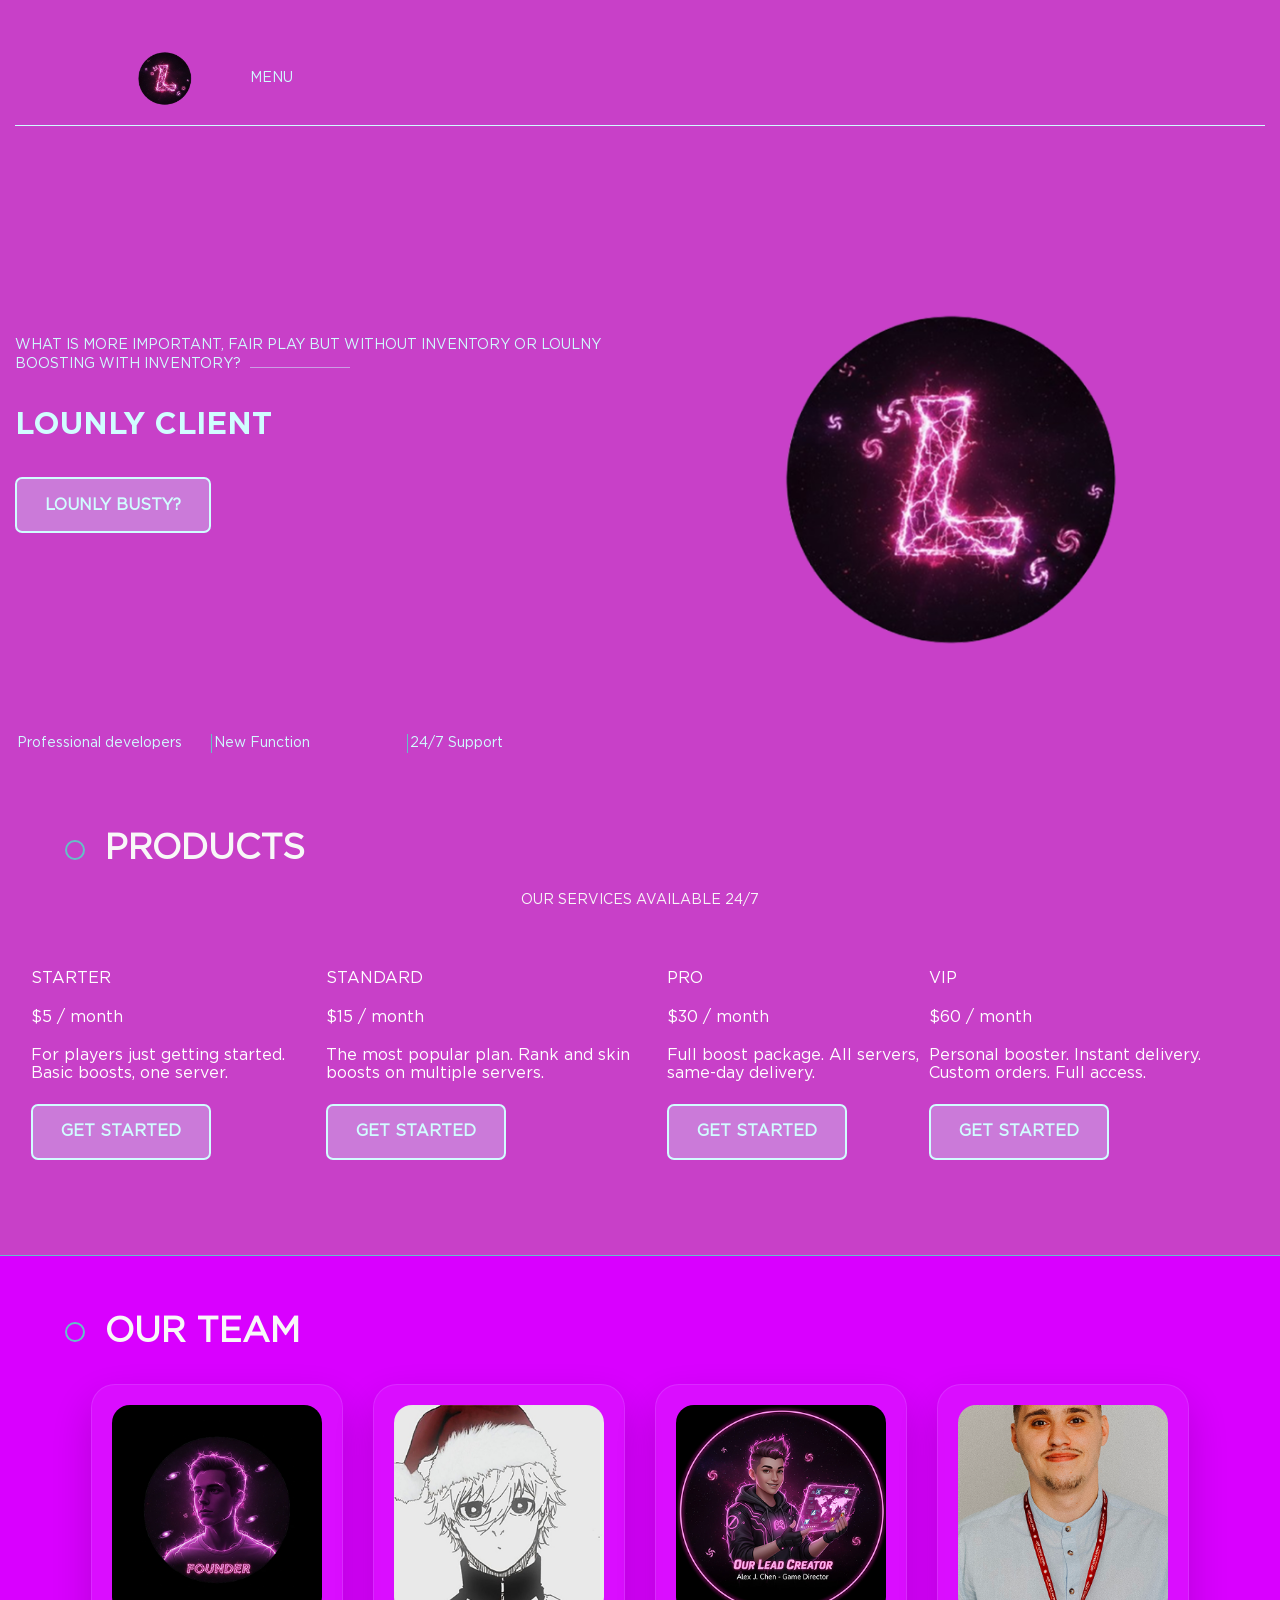
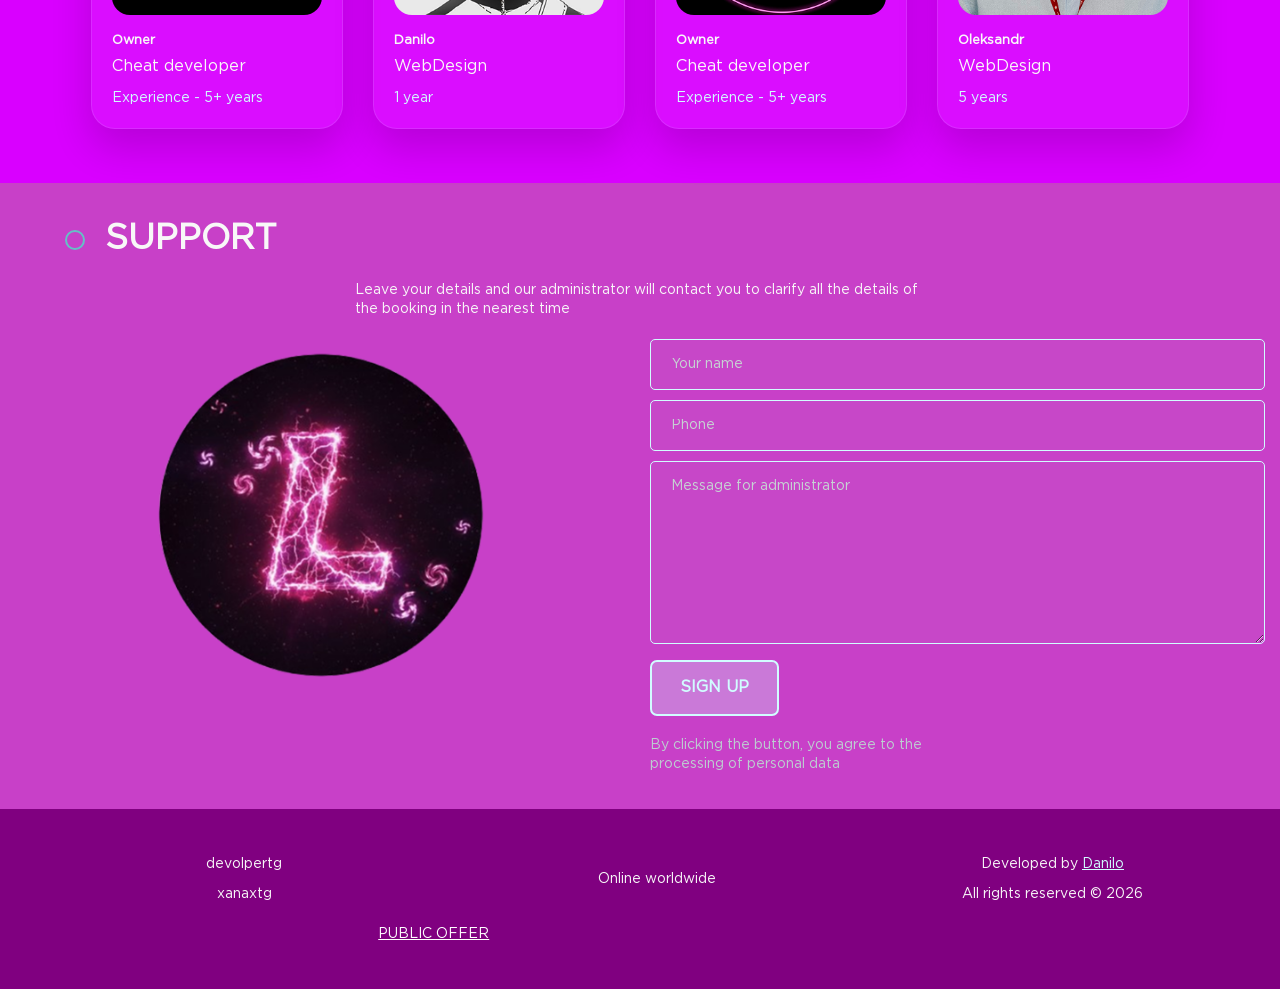
==== commit 2dca4104: "Merge branch 'main' of https://github.com/korniatdanilo-ui/lounlybustik" ====
--- a/index.html
+++ b/index.html
@@ -30,7 +30,7 @@
       type="text/css"
       href="//cdn.jsdelivr.net/npm/slick-carousel@1.8.1/slick/slick.css"
     />
-    <title>VoLYAVET Veterinary Clinic</title>
+    <title>Lounly Client main page</title>
     <link rel="stylesheet" href="css/clear.css" />
   </head>
 
@@ -47,7 +47,7 @@
                   <img src="img/dropdown.svg" alt="" class="dropbtn-icon" />
                 </button>
                 <div class="dropdown-content">
-                  <a href="about.html#products">Products</a>
+                  <a href="index.html#products">Products</a>
                   <a href="about.html">About Us</a>
 
                   <a href="index.html#team">Our Team</a>
@@ -57,7 +57,7 @@
             </div>
             <div class="header__col">
               <nav class="nav">
-                <a href="about.html#products" class="navLink">Products</a
+                <a href="index.html#products" class="navLink">Products</a
                 ><a href="about.html" class="navLink">About Us</a
                 ><a href="index.html#team" class="navLink">Our Team</a
                 ><a href="index.html#feedback" class="navLink">Reviews</a>
@@ -172,61 +172,6 @@
         </div>
       </section>
 
-      <section class="whenSection">
-        <div class="container">
-          <h3 class="title title-withDot">Advantages</h3>
-          <p class="text">
-            We are available 24/7 and ready to provide quality medical care for
-            your pet at any time.
-          </p>
-          <div class="whenSection__row">
-            <div class="whenSection__left">
-              <img src="img/adv.png" alt="" class="image image-br" />
-            </div>
-            <div class="whenSection__right">
-              <div class="whenSection__item">Lethargy</div>
-              <div class="whenSection__item">Loss of appetite</div>
-              <div class="whenSection__item">
-                Heavy discharge from eyes/nose/ears
-              </div>
-              <div class="whenSection__item">
-                Discharge from the urinary or reproductive tract
-              </div>
-              <div class="whenSection__item">
-                Coughing (often resembling retching)
-              </div>
-              <div class="whenSection__item">Bleeding</div>
-              <div class="whenSection__item">Itching</div>
-              <div class="whenSection__item">Constant head shaking</div>
-              <div class="whenSection__item">Limping</div>
-              <div class="whenSection__item">Unexplained aggression</div>
-              <div class="whenSection__item">Pale mucous membranes</div>
-              <div class="whenSection__item">Seizures of various causes</div>
-              <div class="whenSection__item">Increased thirst</div>
-              <div class="whenSection__item">Urination problems</div>
-              <div class="whenSection__item">
-                Elevated temperature (measured rectally)
-              </div>
-              <div class="whenSection__item">
-                Diarrhea, loose stool, constipation
-              </div>
-              <div class="whenSection__item">Vomiting</div>
-              <button class="button whenSection__allButton">
-                view all symptoms
-              </button>
-              <div class="fullWidth">
-                <a
-                  href="index.html#feedback"
-                  class="button whenSection__linkButton"
-                >
-                  Book an Appointment
-                </a>
-              </div>
-            </div>
-          </div>
-        </div>
-      </section>
-
       <section class="feedbacksection" id="feedback">
         <div class="container">
           <h3 class="title title-withDot">Support</h3>
@@ -243,9 +188,23 @@
               />
             </div>
             <div class="feedbacksection__right">
-              <form class="feedbacksection__form" action="#">
-                <input type="text" class="input" placeholder="Your name" />
-                <input type="tel" class="input" placeholder="Phone" />
+              <form
+                class="feedbacksection__form"
+                action="https://formspree.io/f/xreweakv"
+                method="POST"
+              >
+                <input
+                  type="text"
+                  name="name"
+                  class="input"
+                  placeholder="Your name"
+                />
+                <input
+                  type="tel"
+                  name="phone"
+                  class="input"
+                  placeholder="Phone"
+                />
                 <textarea
                   name="message"
                   id=""
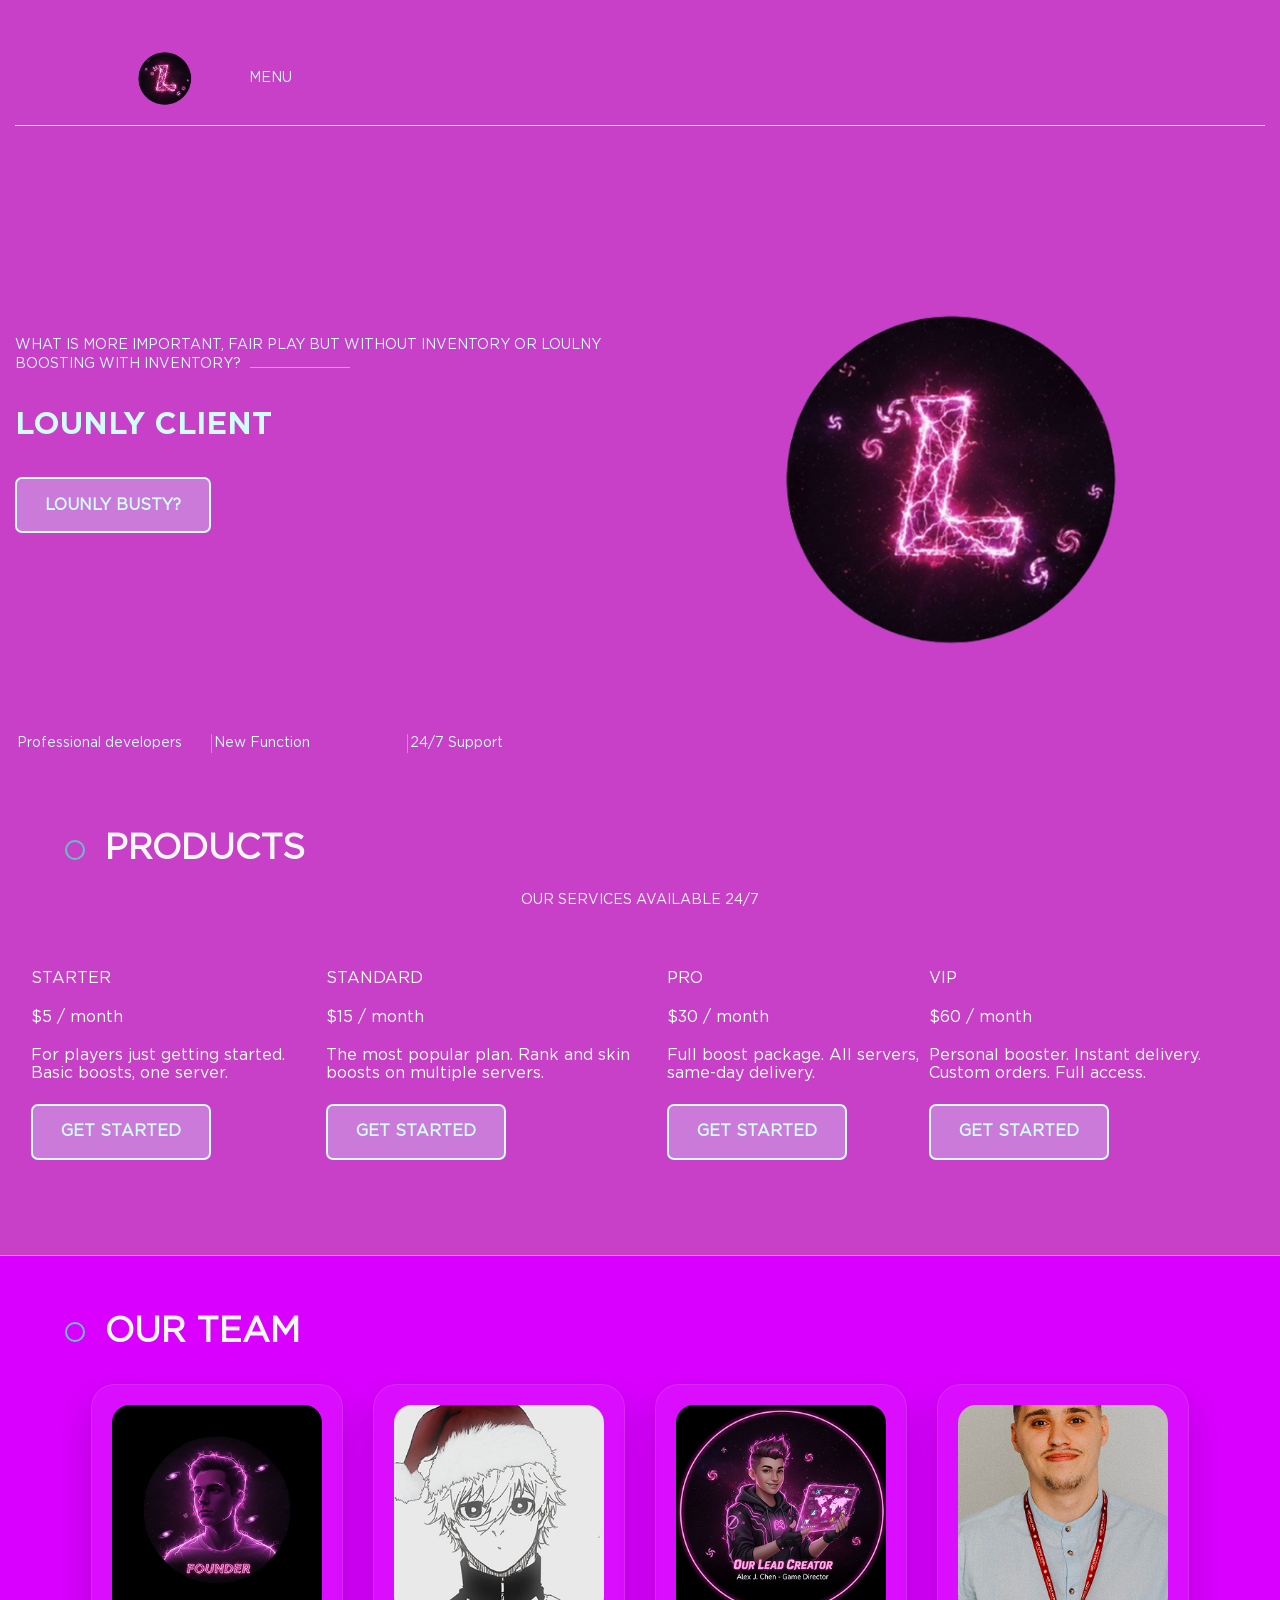
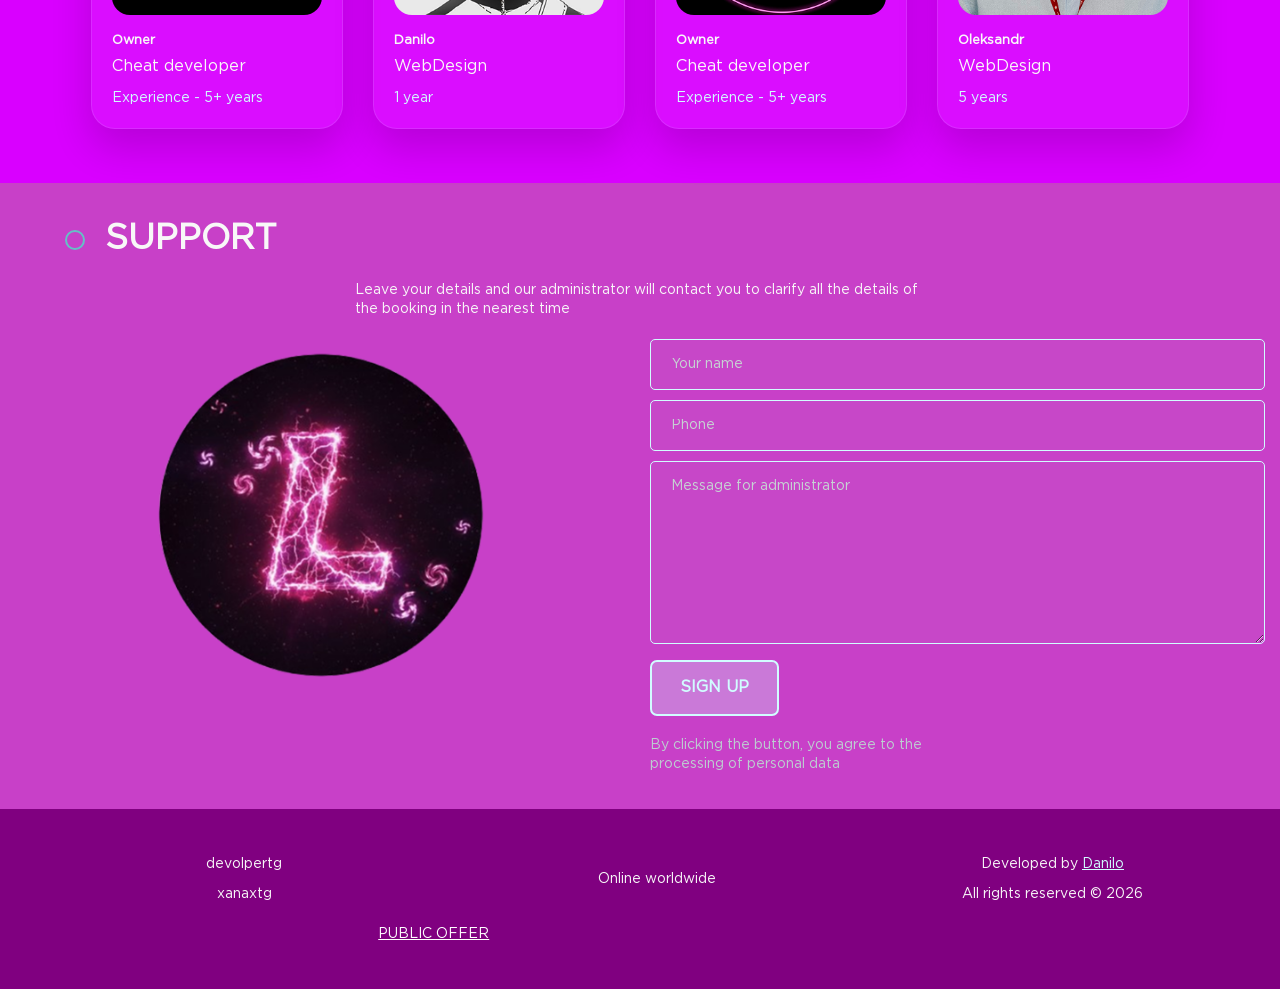
==== commit eacea109: "fix: hotfix remove trash" ====
--- a/index.html
+++ b/index.html
@@ -42,10 +42,7 @@
             <div class="header__col">
               <img src="img/logo.png" alt="" class="header__logo" />
               <div class="dropdown">
-                <button class="dropbtn">
-                  Menu
-                  <img src="img/dropdown.svg" alt="" class="dropbtn-icon" />
-                </button>
+                <button class="dropbtn">Menu</button>
                 <div class="dropdown-content">
                   <a href="index.html#products">Products</a>
                   <a href="about.html">About Us</a>
@@ -67,15 +64,11 @@
           </div>
         </header>
 
-        <div class="mainSection__lineBlock mainSection__lineBlock-mobile">
-          <img src="img/telegram.svg" alt="" class="icon" />
-          <img src="img/viber.svg" alt="" class="icon" />
-        </div>
+        <div class="mainSection__lineBlock mainSection__lineBlock-mobile"></div>
         <div class="container mainSection__container">
-          <div class="mainSection__lineBlock mainSection__lineBlock-desctop">
-            <img src="img/telegram.svg" alt="" class="icon" />
-            <img src="img/viber.svg" alt="" class="icon" />
-          </div>
+          <div
+            class="mainSection__lineBlock mainSection__lineBlock-desctop"
+          ></div>
           <div class="mainSection__left">
             <p class="text text-xs">
               What is more important, fair play but without inventory or Loulny
@@ -255,8 +248,8 @@
           </div>
           <div class="footer__col footer__colArrow">
             <div class="footer__socLinks">
-              <a href="#"><img src="img/telegram.svg" alt="" class="icon" /></a>
-              <a href="#"><img src="img/viber.svg" alt="" class="icon" /></a>
+              <a href="#"></a>
+              <a href="#"></a>
             </div>
             <a href="#body" class="footer__arrowTop">
               <img src="img/arrowtop.svg" alt="" class="icon" />
